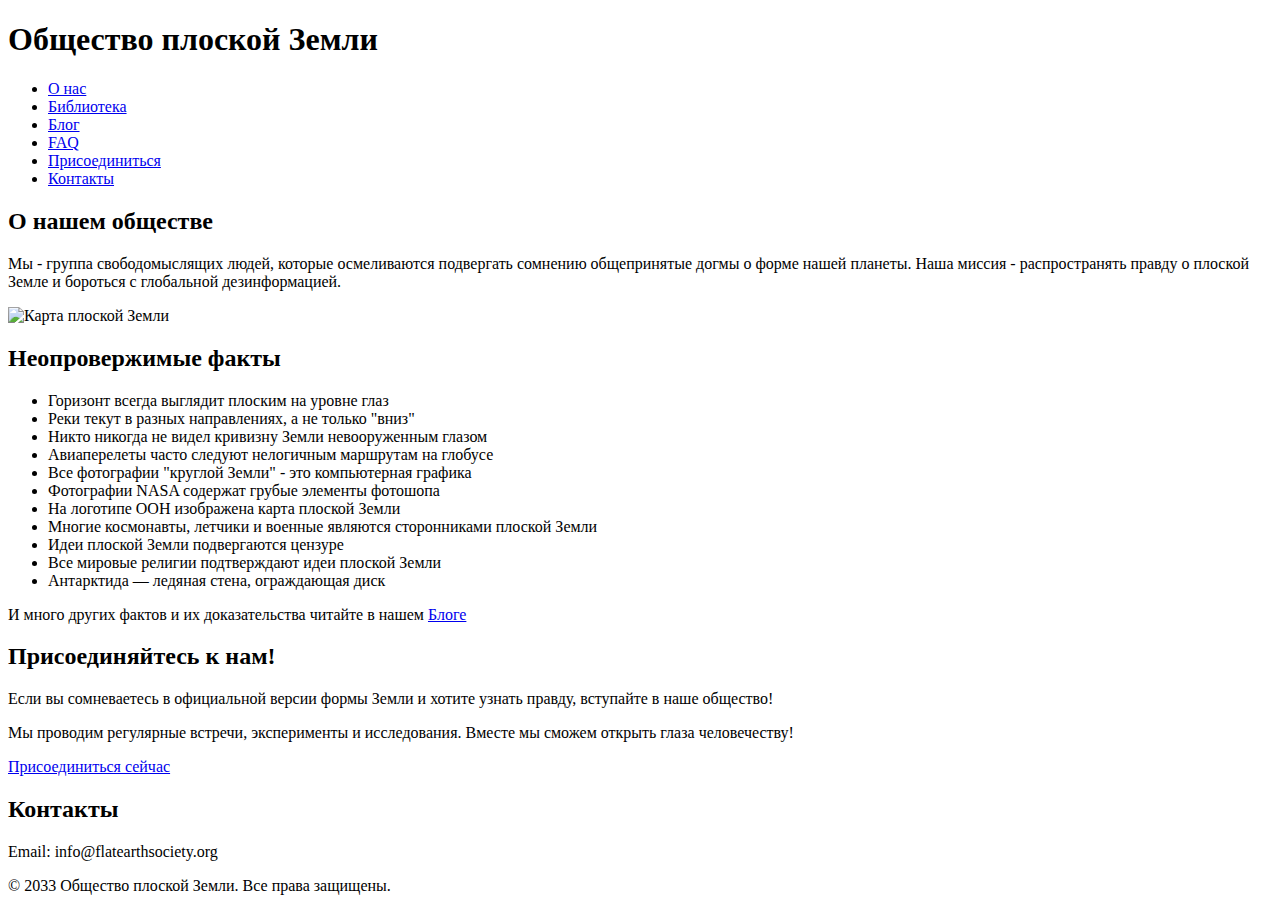
==== index.html @ 63585519 "Add files via upload" ====
<!DOCTYPE html>
<html lang="ru">
<head>
    <meta charset="UTF-8">
    <meta name="viewport" content="width=device-width, initial-scale=1.0">
    <title>Общество плоской Земли</title>
    <link rel="stylesheet" href="styles.css">
</head>
<body>
    <header>
        <div class="container">
            <h1>Общество плоской Земли</h1>
        </div>
    </header>
    
    <nav>
        <div class="container">
            <ul>
                <li><a href="#about">О нас</a></li>
                <li><a href="library.html">Библиотека</a></li>
		<li><a href="#facts">Блог</a></li>
                <li><a href="faq.html">FAQ</a></li>
                <li><a href="#join">Присоединиться</a></li>
                <li><a href="#contact">Контакты</a></li>
            </ul>
        </div>
    </nav>
    
    <main class="container">
        <section id="about">
            <h2>О нашем обществе</h2>
            <p>Мы - группа свободомыслящих людей, которые осмеливаются подвергать сомнению общепринятые догмы о форме нашей планеты. Наша миссия - распространять правду о плоской Земле и бороться с глобальной дезинформацией.</p>
            <div class="flat-earth-map">
                <img src="images/5396.jpg" alt="Карта плоской Земли">
            </div>
        </section>
        
        <section id="facts">
            <h2>Неопровержимые факты</h2>
            <ul>
                <li>Горизонт всегда выглядит плоским на уровне глаз</li>
                <li>Реки текут в разных направлениях, а не только "вниз"</li>
                <li>Никто никогда не видел кривизну Земли невооруженным глазом</li>
                <li>Авиаперелеты часто следуют нелогичным маршрутам на глобусе</li>
                <li>Все фотографии "круглой Земли" - это компьютерная графика</li>
		<li>Фотографии NASA содержат грубые элементы фотошопа</li>
		<li>На логотипе ООН изображена карта плоской Земли</li>
		<li>Многие космонавты, летчики и военные являются сторонниками плоской Земли</li>
		<li>Идеи плоской Земли подвергаются цензуре</li>
		<li>Все мировые религии подтверждают идеи плоской Земли</li>
		<li>Антарктида — ледяная стена, ограждающая диск</li>
            </ul>
	    <p>И много других фактов и их доказательства читайте в нашем <a href="index.html">Блоге</a></p>
        </section>
        
	<section id="join">

    	    <h2>Присоединяйтесь к нам!</h2>
            <p>Если вы сомневаетесь в официальной версии формы Земли и хотите узнать правду, вступайте в наше общество!</p>
            <p>Мы проводим регулярные встречи, эксперименты и исследования. Вместе мы сможем открыть глаза человечеству!</p>
            <div class="join-cta">
                <a href="join.html" class="join-button">Присоединиться сейчас</a>
            </div>
        </section>
        
        <section id="contact">
            <h2>Контакты</h2>
            <p>Email: info@flatearthsociety.org</p>
        </section>
    </main>
    
    <footer>
        <div class="container">
            <p>&copy; 2033 Общество плоской Земли. Все права защищены.</p>
        </div>
    </footer>
</body>
</html>
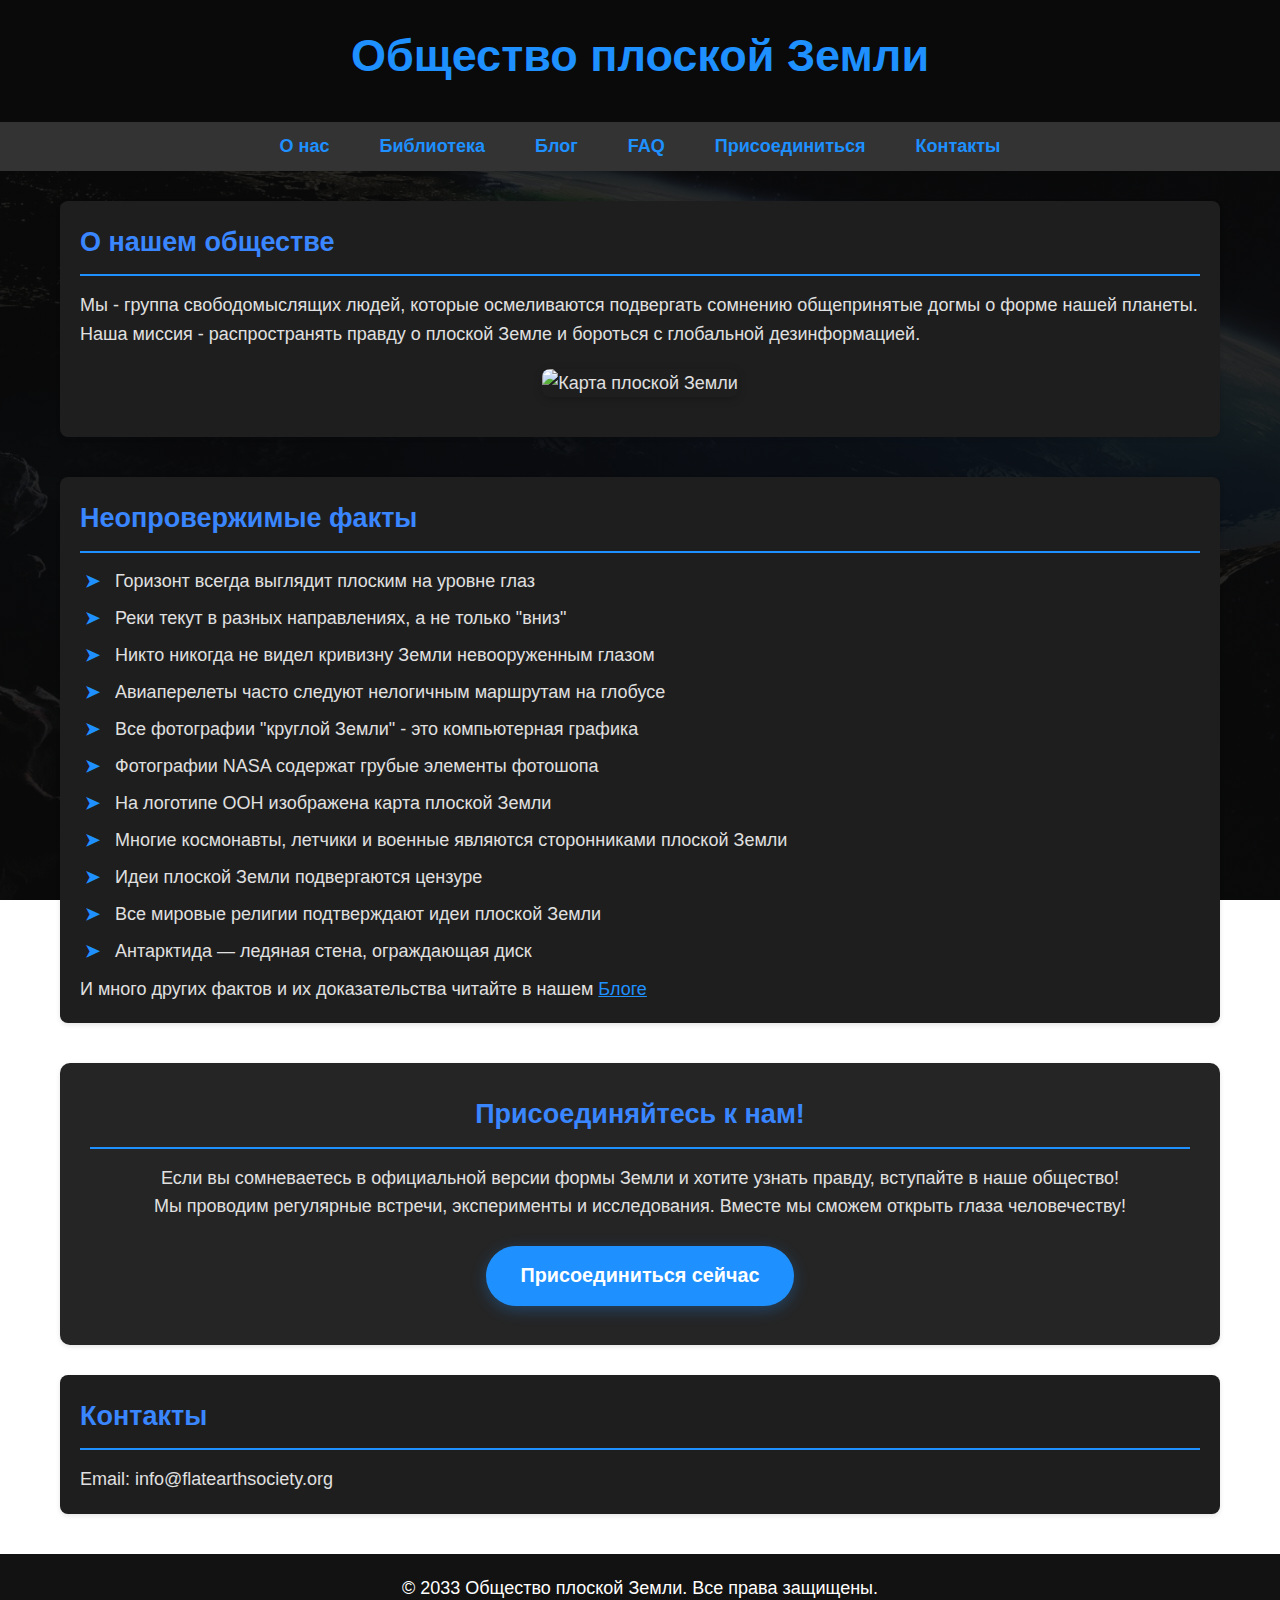
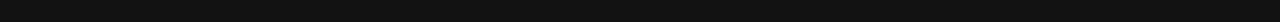
==== commit f1e804c1: "Update index.html" ====
--- a/index.html
+++ b/index.html
@@ -4,7 +4,7 @@
     <meta charset="UTF-8">
     <meta name="viewport" content="width=device-width, initial-scale=1.0">
     <title>Общество плоской Земли</title>
-    <link rel="stylesheet" href="styles.css">
+    <link rel="stylesheet" href="mySite/styles.css">
 </head>
 <body>
     <header>
@@ -75,4 +75,4 @@
         </div>
     </footer>
 </body>
-</html>+</html>
--- a/mySite/styles.css
+++ b/mySite/styles.css
@@ -0,0 +1,225 @@
+/* Общие стили */
+* {
+    margin: 0;
+    padding: 0;
+    box-sizing: border-box;
+    font-family: 'Arial', sans-serif;
+}
+
+body {
+   background: 
+        linear-gradient(rgba(10, 10, 10, 0.85), rgba(10, 10, 10, 0.9)),
+        url('images/1507096784_jadi.jpeg') no-repeat center center fixed;
+    background-size: cover;
+    background-attachment: fixed;
+    color: #f0f0f0;
+    min-height: 100vh;
+    color: #e0e0e0;
+    font-size: 18px;
+    line-height: 1.6;
+}
+
+.container {
+    max-width: 1200px;
+    margin: 0 auto;
+    padding: 0 20px;
+}
+
+/* Шапка */
+header {
+    background-color: #0a0a0a;
+    color: #1e90ff;
+    padding: 20px 0;
+    text-align: center;
+    box-shadow: 0 2px 5px rgba(0,0,0,0.1);
+}
+
+header h1 {
+    font-size: 2.5em;
+    margin-bottom: 10px;
+}
+
+/* Навигация */
+nav {
+    background-color: #333;
+    padding: 10px 0;
+    margin-bottom: 30px;
+}
+
+nav ul {
+    display: flex;
+    justify-content: center;
+    list-style: none;
+}
+
+nav ul li {
+    margin: 0 15px;
+}
+
+nav ul li a {
+    color: #1e90ff;
+    text-decoration: none;
+    font-weight: bold;
+    padding: 5px 10px;
+    border-radius: 5px;
+    transition: background-color 0.3s;
+}
+
+nav ul li a:hover {
+    background-color: #0a0a0a;
+}
+
+/* Основное содержание */
+main {
+    padding: 30px 0;
+}
+
+
+section {
+    margin-bottom: 40px;
+    background-color: #1e1e1e;
+    padding: 20px;
+    border-radius: 8px;
+    box-shadow: 0 2px 5px rgba(0,0,0,0.1);
+}
+
+section h2 {
+    color: #3a86ff;
+    margin-bottom: 15px;
+    border-bottom: 2px solid #1e90ff;
+    padding-bottom: 10px;
+}
+
+/* Стили для списков в main */
+main ul {
+    padding-left: 20px;
+    list-style-type: none;
+}
+
+main li {
+    margin-bottom: 10px;
+    position: relative;
+    padding-left: 30px;
+    line-height: 1.5;
+    text-indent: -15px;
+}
+
+main li::before {
+    content: "➤";
+    color: #1e90ff;
+    font-weight: bold;
+    position: absolute;
+    left: 0;
+}
+
+main a {
+    color: #1e90ff; 
+}
+
+#faq h3 {
+     color: #1e90ff;
+     margin-top: 30px;
+     margin-bottom: 15px;
+}
+/* Стили для блока с кнопкой */
+#join {
+    text-align: center;
+    padding: 30px;
+    background-color: #252525;
+    border-radius: 10px;
+    margin: 30px 0;
+}
+
+.join-cta {
+    margin-top: 25px;
+}
+
+.join-button {
+    display: inline-block;
+    background-color: #1e90ff;
+    color: white;
+    padding: 14px 35px;
+    border-radius: 50px;
+    text-decoration: none;
+    font-weight: bold;
+    font-size: 1.1em;
+    transition: all 0.3s ease;
+    box-shadow: 0 4px 15px rgba(30, 144, 255, 0.3);
+    border: none;
+    cursor: pointer;
+    position: relative;
+    overflow: hidden;
+}
+
+.join-button:hover {
+    background-color: #187bcd;
+    transform: translateY(-3px);
+    box-shadow: 0 6px 20px rgba(30, 144, 255, 0.4);
+}
+
+.join-button:active {
+    transform: translateY(1px);
+}
+
+/* Эффект "волны" при клике */
+.join-button::after {
+    content: '';
+    position: absolute;
+    top: 50%;
+    left: 50%;
+    width: 5px;
+    height: 5px;
+    background: rgba(255, 255, 255, 0.5);
+    opacity: 0;
+    border-radius: 100%;
+    transform: scale(1, 1) translate(-50%);
+    transform-origin: 50% 50%;
+}
+
+.join-button:focus:not(:active)::after {
+    animation: ripple 1s ease-out;
+}
+
+@keyframes ripple {
+    0% {
+        transform: scale(0, 0);
+        opacity: 0.5;
+    }
+    100% {
+        transform: scale(20, 20);
+        opacity: 0;
+    }
+}
+
+/* Карта плоской Земли */
+.flat-earth-map {
+    text-align: center;
+    margin: 20px 0;
+}
+
+.flat-earth-map img {
+    max-width: 100%;
+    border-radius: 8px;
+    box-shadow: 0 2px 10px rgba(0,0,0,0.2);
+}
+
+/* Подвал */
+footer {
+    background-color: #121212;
+    color: white;
+    text-align: center;
+    padding: 20px 0;
+    margin-top: 30px;
+}
+
+/* Адаптивность */
+@media (max-width: 768px) {
+    nav ul {
+        flex-direction: column;
+        align-items: center;
+    }
+    
+    nav ul li {
+        margin: 5px 0;
+    }
+}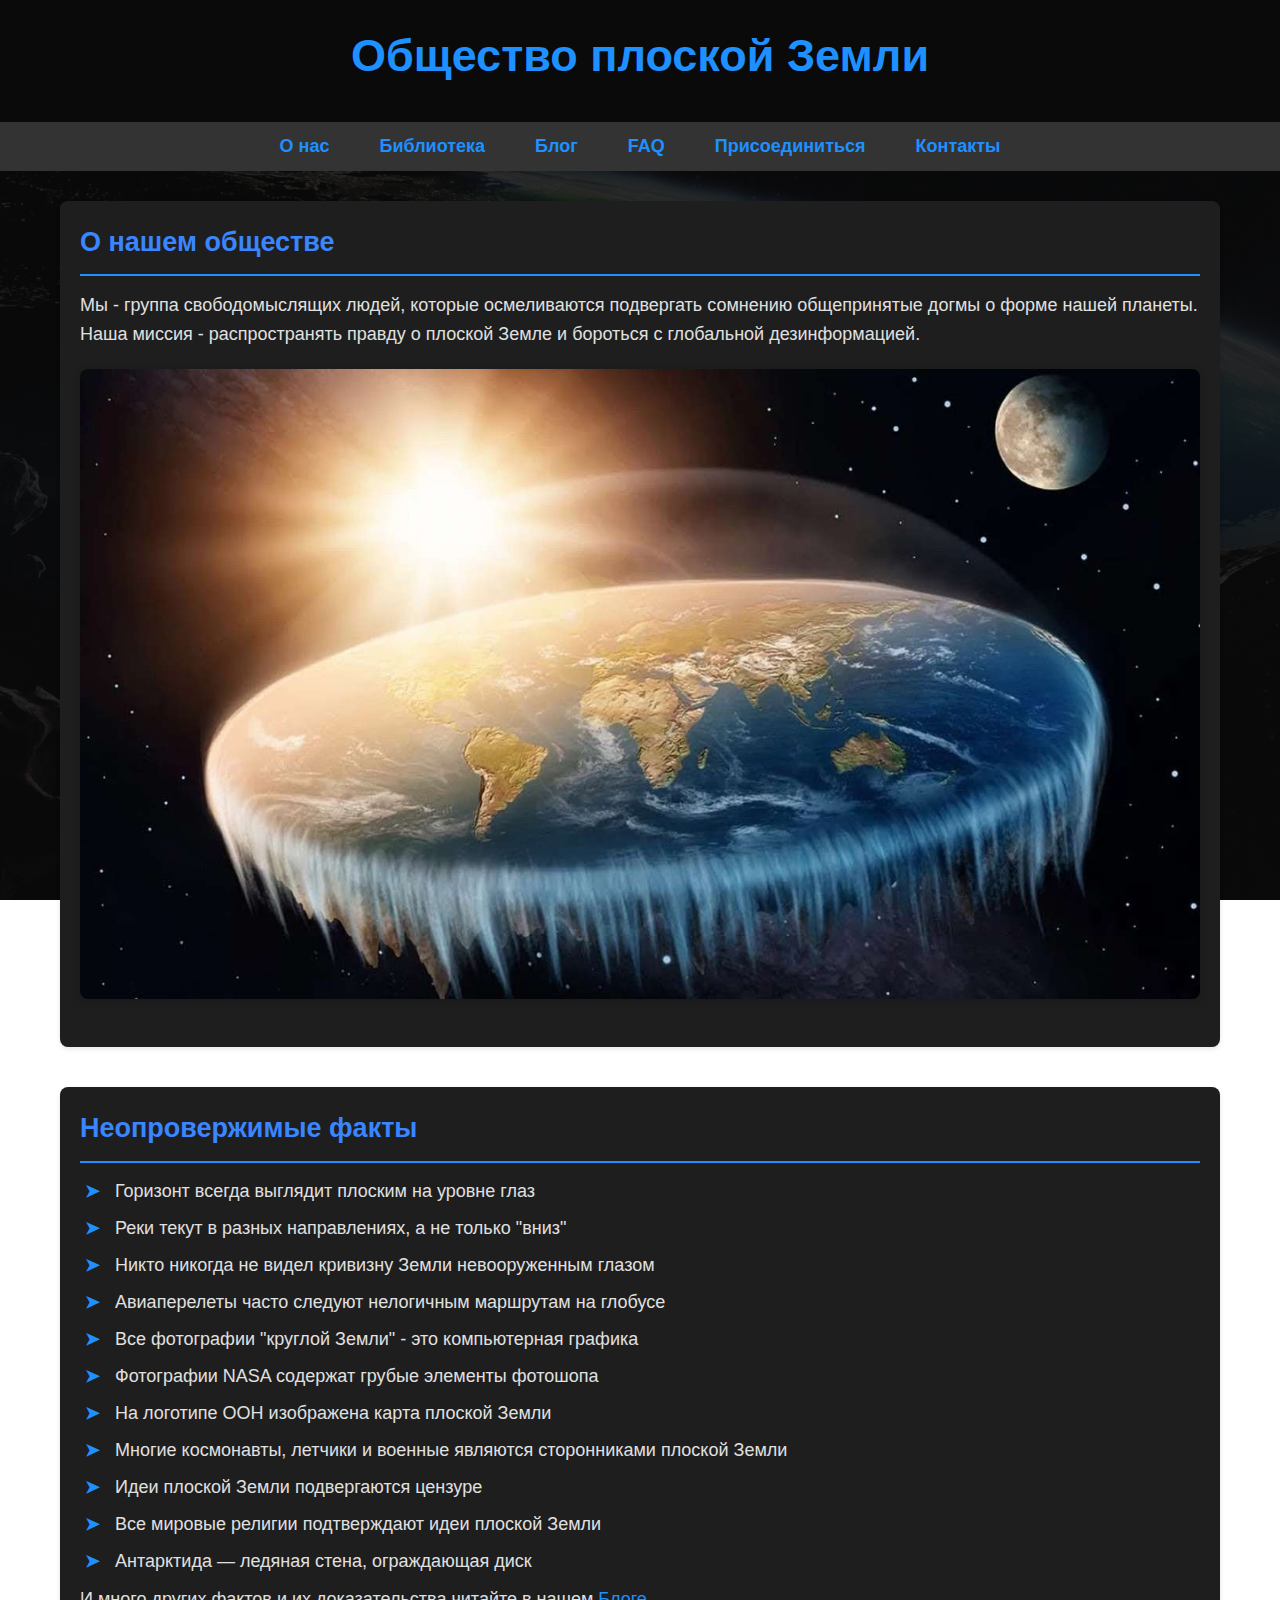
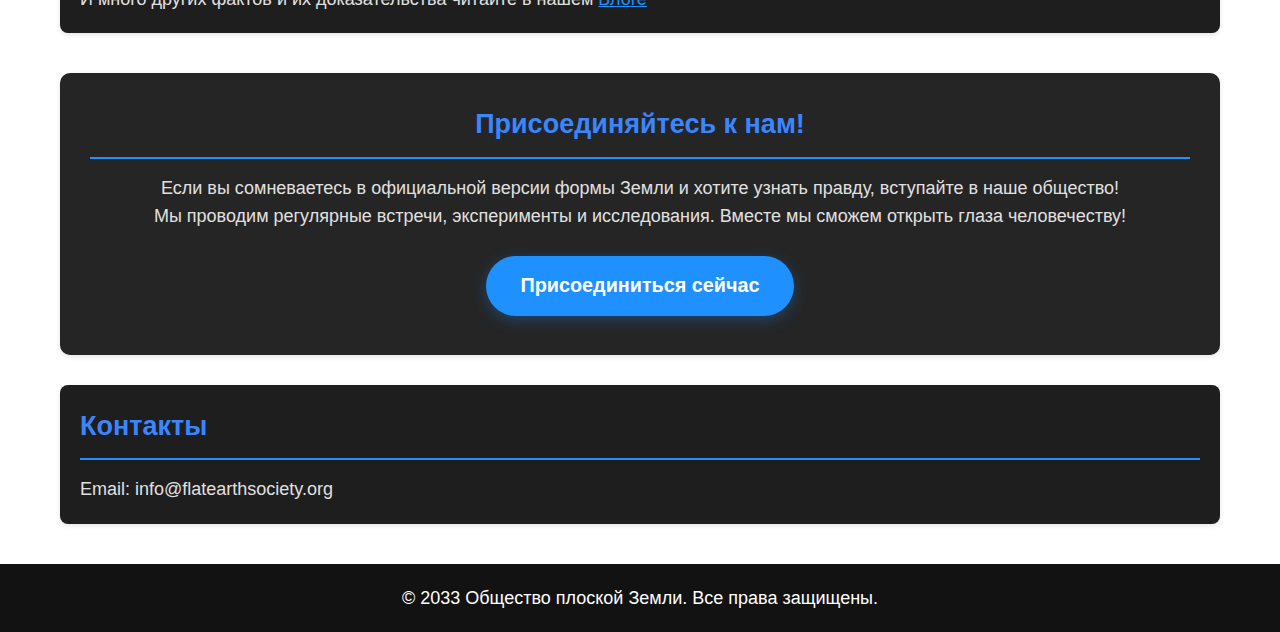
==== commit feb7d86f: "Update index.html" ====
--- a/index.html
+++ b/index.html
@@ -4,7 +4,7 @@
     <meta charset="UTF-8">
     <meta name="viewport" content="width=device-width, initial-scale=1.0">
     <title>Общество плоской Земли</title>
-    <link rel="stylesheet" href="mySite/styles.css">
+    <link rel="stylesheet" href="styles.css">
 </head>
 <body>
     <header>
--- a/styles.css
+++ b/styles.css
@@ -0,0 +1,225 @@
+/* Общие стили */
+* {
+    margin: 0;
+    padding: 0;
+    box-sizing: border-box;
+    font-family: 'Arial', sans-serif;
+}
+
+body {
+   background: 
+        linear-gradient(rgba(10, 10, 10, 0.85), rgba(10, 10, 10, 0.9)),
+        url('images/1507096784_jadi.jpeg') no-repeat center center fixed;
+    background-size: cover;
+    background-attachment: fixed;
+    color: #f0f0f0;
+    min-height: 100vh;
+    color: #e0e0e0;
+    font-size: 18px;
+    line-height: 1.6;
+}
+
+.container {
+    max-width: 1200px;
+    margin: 0 auto;
+    padding: 0 20px;
+}
+
+/* Шапка */
+header {
+    background-color: #0a0a0a;
+    color: #1e90ff;
+    padding: 20px 0;
+    text-align: center;
+    box-shadow: 0 2px 5px rgba(0,0,0,0.1);
+}
+
+header h1 {
+    font-size: 2.5em;
+    margin-bottom: 10px;
+}
+
+/* Навигация */
+nav {
+    background-color: #333;
+    padding: 10px 0;
+    margin-bottom: 30px;
+}
+
+nav ul {
+    display: flex;
+    justify-content: center;
+    list-style: none;
+}
+
+nav ul li {
+    margin: 0 15px;
+}
+
+nav ul li a {
+    color: #1e90ff;
+    text-decoration: none;
+    font-weight: bold;
+    padding: 5px 10px;
+    border-radius: 5px;
+    transition: background-color 0.3s;
+}
+
+nav ul li a:hover {
+    background-color: #0a0a0a;
+}
+
+/* Основное содержание */
+main {
+    padding: 30px 0;
+}
+
+
+section {
+    margin-bottom: 40px;
+    background-color: #1e1e1e;
+    padding: 20px;
+    border-radius: 8px;
+    box-shadow: 0 2px 5px rgba(0,0,0,0.1);
+}
+
+section h2 {
+    color: #3a86ff;
+    margin-bottom: 15px;
+    border-bottom: 2px solid #1e90ff;
+    padding-bottom: 10px;
+}
+
+/* Стили для списков в main */
+main ul {
+    padding-left: 20px;
+    list-style-type: none;
+}
+
+main li {
+    margin-bottom: 10px;
+    position: relative;
+    padding-left: 30px;
+    line-height: 1.5;
+    text-indent: -15px;
+}
+
+main li::before {
+    content: "➤";
+    color: #1e90ff;
+    font-weight: bold;
+    position: absolute;
+    left: 0;
+}
+
+main a {
+    color: #1e90ff; 
+}
+
+#faq h3 {
+     color: #1e90ff;
+     margin-top: 30px;
+     margin-bottom: 15px;
+}
+/* Стили для блока с кнопкой */
+#join {
+    text-align: center;
+    padding: 30px;
+    background-color: #252525;
+    border-radius: 10px;
+    margin: 30px 0;
+}
+
+.join-cta {
+    margin-top: 25px;
+}
+
+.join-button {
+    display: inline-block;
+    background-color: #1e90ff;
+    color: white;
+    padding: 14px 35px;
+    border-radius: 50px;
+    text-decoration: none;
+    font-weight: bold;
+    font-size: 1.1em;
+    transition: all 0.3s ease;
+    box-shadow: 0 4px 15px rgba(30, 144, 255, 0.3);
+    border: none;
+    cursor: pointer;
+    position: relative;
+    overflow: hidden;
+}
+
+.join-button:hover {
+    background-color: #187bcd;
+    transform: translateY(-3px);
+    box-shadow: 0 6px 20px rgba(30, 144, 255, 0.4);
+}
+
+.join-button:active {
+    transform: translateY(1px);
+}
+
+/* Эффект "волны" при клике */
+.join-button::after {
+    content: '';
+    position: absolute;
+    top: 50%;
+    left: 50%;
+    width: 5px;
+    height: 5px;
+    background: rgba(255, 255, 255, 0.5);
+    opacity: 0;
+    border-radius: 100%;
+    transform: scale(1, 1) translate(-50%);
+    transform-origin: 50% 50%;
+}
+
+.join-button:focus:not(:active)::after {
+    animation: ripple 1s ease-out;
+}
+
+@keyframes ripple {
+    0% {
+        transform: scale(0, 0);
+        opacity: 0.5;
+    }
+    100% {
+        transform: scale(20, 20);
+        opacity: 0;
+    }
+}
+
+/* Карта плоской Земли */
+.flat-earth-map {
+    text-align: center;
+    margin: 20px 0;
+}
+
+.flat-earth-map img {
+    max-width: 100%;
+    border-radius: 8px;
+    box-shadow: 0 2px 10px rgba(0,0,0,0.2);
+}
+
+/* Подвал */
+footer {
+    background-color: #121212;
+    color: white;
+    text-align: center;
+    padding: 20px 0;
+    margin-top: 30px;
+}
+
+/* Адаптивность */
+@media (max-width: 768px) {
+    nav ul {
+        flex-direction: column;
+        align-items: center;
+    }
+    
+    nav ul li {
+        margin: 5px 0;
+    }
+}